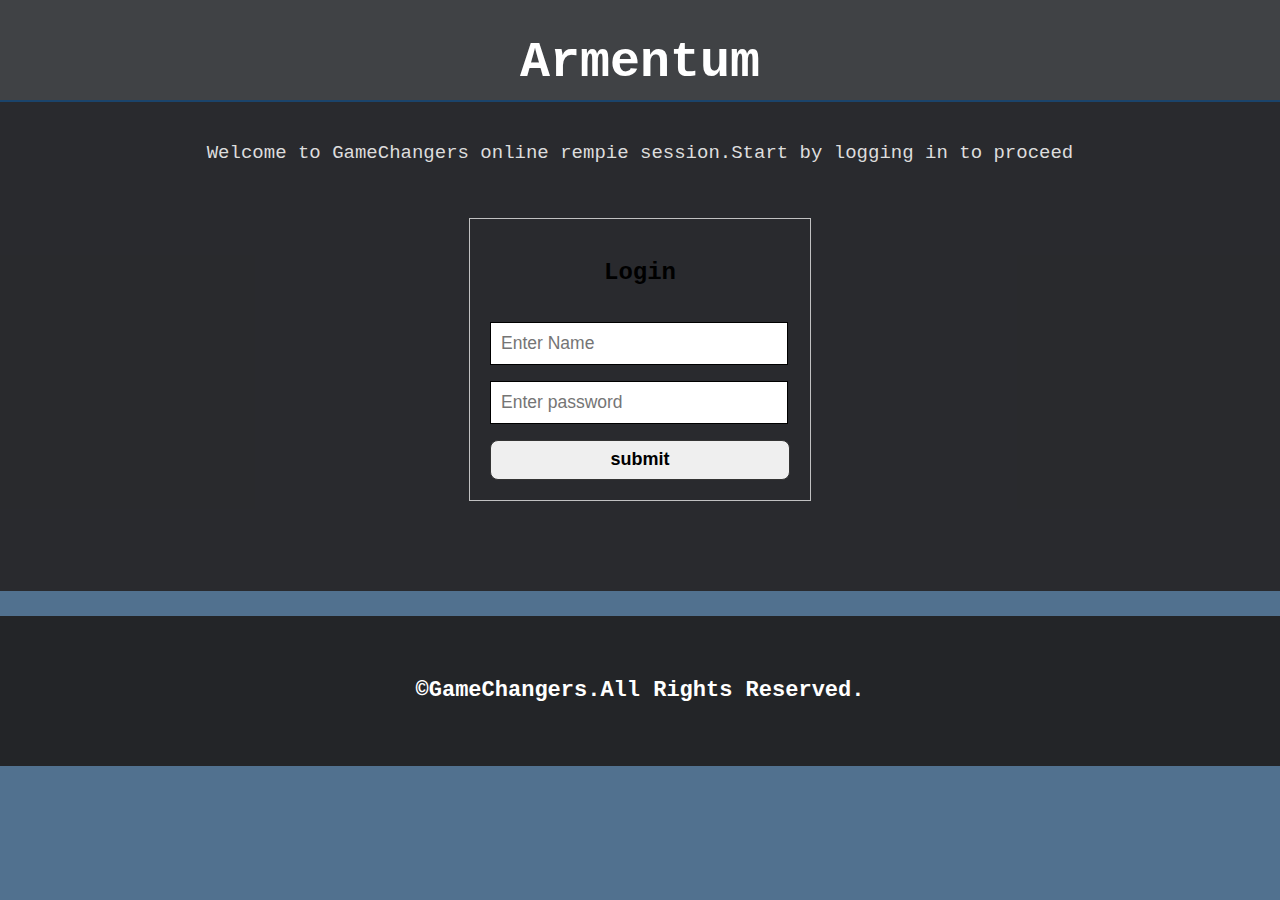
==== index.html @ c2f10909 "Add files via upload" ====
<!DOCTYPE html>
<html lang="en">
<head>
    <meta charset="UTF-8">
    <meta name="viewport" content="width=device-width, initial-scale=1.0">
    <title>Login</title>
    <link rel="stylesheet" href="index.css">
</head>
<body>
    <header>
        <h1>Armentum</h1>
    </header>
    <main>
        <section>
            <span>Welcome to GameChangers online rempie session.Start by logging in to proceed</span>
            <div>
                <h2>Login</h2>
                <input type="text" id="name-login" placeholder="Enter Name">
                <input type="password" id="password" placeholder="Enter password">
                <span id="invalidCredentials" class="hide">Invalid Credentials</span>
                <button onclick="Login()">submit</button>
            </div>
        </section>
    </main>
    <footer>
        <p>&copy;GameChangers.All Rights Reserved.</p>
    </footer>
    <script src="index.js"></script>
</body>
</html>
---- index.css ----
body{
    font-family:'Courier New', Courier, monospace;
    background-color:#0e3a64b8;
    color:#000;
}
body,main nav,main nav ul{
    margin:0;
    padding:0;
}
h1{
    font-size:50px;
    color:white;
}
header{
    width:100%;
    height:100px;
    background-color: #404142f7;
    display:flex;
    justify-content:center;
    border-bottom:2px solid #134574d4;
}
header img{
    height:180px;
}
main section{
    min-height:320px;
    background-color: #28282af7;
    background-repeat:no-repeat;
    background-size:cover;
    background-position:center;
    padding:0;
    margin:0 0 25px 0;
    padding-top:20px;
    padding-bottom:90px;
    display:flex;
    flex-direction:column;
    row-gap:14px;
    justify-content: center;
    align-items:center;
}
section span{
    color:#ddd;
    font-size:19px;
    margin-top:20px;
    margin-bottom:40px;
}
main section div{
    display:flex;
    flex-direction:column;
    row-gap:16px;
    border:1px solid #f4f4f4bf;
    padding:20px;
    width:300px;
}
main section div h2{
    text-align:center;
}
main section div input{
    width:92%;
    padding:10px;
    border:1px solid;
    font-size:17.5px;
}
main section div button{
    height:40px;
    font-weight:bold;
    font-size:18px;
    border-radius:8px;
    border:1px solid #333;
}
#invalidCredentials{
    color:#fff;
    background-color:rgba(199, 61, 61, 0.711);
    text-align:center;
}
.hide{
    display: none;
}
footer{
    background-color: #222324f7;
    color:#fff;
    display:flex;
    justify-content:center;
    align-items:center;
    height:150px;
}
footer p{
    font-weight:bold;
    font-size:22px;
}
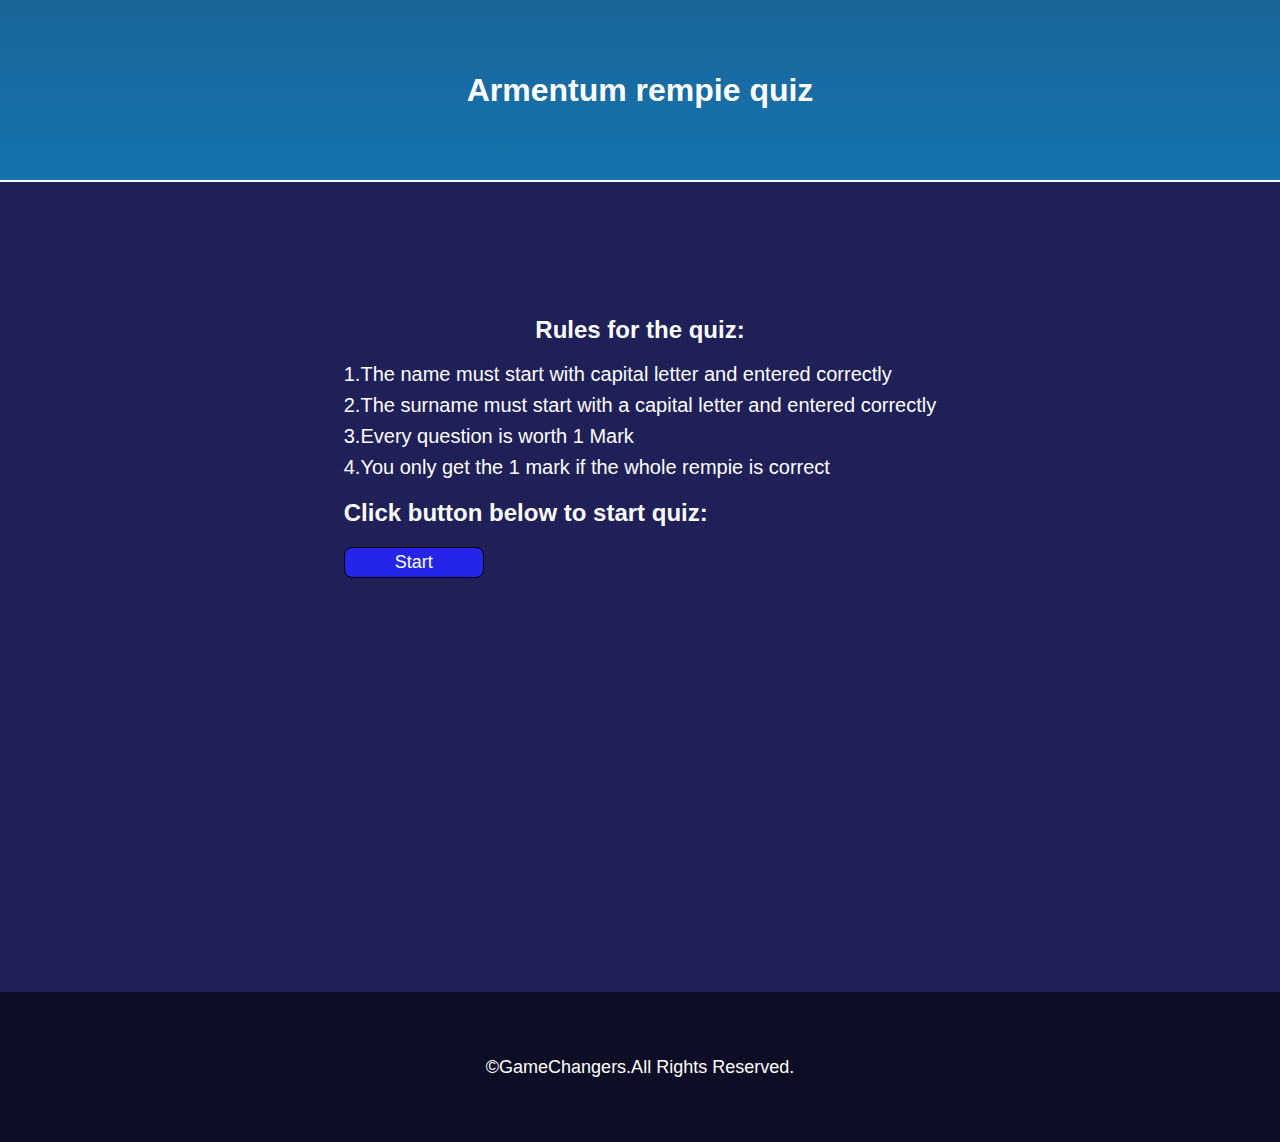
==== commit 25fb79cf: "Update index.html" ====
--- a/index.html
+++ b/index.html
@@ -3,28 +3,61 @@
 <head>
     <meta charset="UTF-8">
     <meta name="viewport" content="width=device-width, initial-scale=1.0">
-    <title>Login</title>
-    <link rel="stylesheet" href="index.css">
+    <title>Quiz</title>
+    <link rel="stylesheet" href="style.css">
 </head>
 <body>
     <header>
-        <h1>Armentum</h1>
+        <h1>Armentum rempie quiz</h1>
     </header>
     <main>
-        <section>
-            <span>Welcome to GameChangers online rempie session.Start by logging in to proceed</span>
-            <div>
-                <h2>Login</h2>
-                <input type="text" id="name-login" placeholder="Enter Name">
-                <input type="password" id="password" placeholder="Enter password">
-                <span id="invalidCredentials" class="hide">Invalid Credentials</span>
-                <button onclick="Login()">submit</button>
+        <div class="quiz-choosing" id="quiz-choosing">
+            <div class="rules">
+                <h2>Rules for the quiz:</h2>
+                <li>1.The name must start with capital letter and entered correctly</li>
+                <li>2.The surname must start with a capital letter and entered correctly</li>
+                <li>3.Every question is worth 1 Mark</li>
+                <li>4.You only get the 1 mark if the whole rempie is correct</li>
             </div>
-        </section>
+            <h2>Click button below to start quiz:</h2>
+            <div class="after-choosing-quiz">
+                <button id="start-quiz">Start</button>
+            </div>
+        </div>
+        <div class="fill-in-quiz hide" id="fill-quiz">
+            <section>
+                <div class="picture">
+                    <span>GameChanger</span>
+                    <img src="" id="photo" alt="photo">
+                </div>
+                <div class="form">
+                    <input type="text" id="personname" placeholder="Name">
+                    <input type="text" id="personsurname" placeholder="Surname">
+                    <select name="place" id="personplace">
+                        <!--The places options will go here-->
+                    </select>
+                    <select name="course" id="personcourse">
+                        <!--The courses options will go here-->
+                    </select>
+                    <input type="number" id="personroom" placeholder="Room number">
+                    <div class="buttons">
+                        <button id="nextPhoto">next</button>
+                        <span id="displayMarks"></span>
+                        <button class="hide" id="submitQuiz">Submit</button>
+                    </div>
+                </div>
+            </section>
+        </div>
+        <div class="marks hide" id="marks">
+            <span id="markObtained"></span>
+            <button id="reviewButton">Review</button>
+        </div>
+        <div class="reviewPage hide" id="reviewPage">
+        </div>
     </main>
-    <footer>
+    <footer id="footer">
         <p>&copy;GameChangers.All Rights Reserved.</p>
     </footer>
-    <script src="index.js"></script>
+    <script src="script.js"></script>
 </body>
-</html>+</html>
--- a/style.css
+++ b/style.css
@@ -0,0 +1,307 @@
+body{
+    font-family:arial;
+    background-color:rgb(32, 32, 89);
+    color:white;
+    margin:0;
+    display:flex;
+    flex-direction:column;
+    height:100%;
+    /* padding-bottom:200px; */
+}
+header{
+    background:linear-gradient(to top,#185c9400,#224e7bbd),url("Armentum-Logo-Blue.jpeg");
+    background-position:center;
+    border-bottom:2px solid white;
+    margin-bottom:0px;
+    display:flex;
+    justify-content: center;
+    align-items: center;
+    background-repeat: no-repeat;
+    background-attachment: fixed;
+    background-size: cover;
+    height:180px;
+}
+
+header,main{
+    display:flex;
+    justify-content: center;
+}
+.quiz-choosing{
+    margin-top:-300px;
+}
+main{
+    width:100%;
+    min-height:810px;
+    display:flex;
+    flex-direction:column;
+    align-items: center;
+    flex:1;
+}
+.rules h2{
+    text-align: center;
+}
+.rules li{
+    list-style:none;
+    font-size:20px;
+    margin-bottom:8px;
+}
+.fill-in-quiz section{
+    display:flex;
+    justify-content: center;
+    background-color: #10436a65 ;
+    border:2px solid #10605e5d;
+    padding:30px 20px 30px 20px;
+    margin:0;
+    border-radius:18px;
+    max-width:700px;
+}
+.fill-in-quiz{
+    display: flex;
+    justify-content: center;
+    width:100%;
+    margin:40px 0 40px 0;
+    padding:0;
+}
+.picture span{
+    font-family: impact;
+    font-weight:bold;
+    font-size:52px;
+}
+.fill-in-quiz .form,.picture{
+    display:flex;
+    flex-direction:column;
+}
+.fill-in-quiz .form{
+    max-width:500px;
+    padding-top:69px;
+    row-gap:10px;
+}
+.labels{
+    display:flex;
+    flex-direction:column;
+    align-items: right;
+}
+.after-choosing-quiz{
+    /* display:flex;
+    justify-content:center; */
+    width:200px;
+    margin-top:20px;
+}
+.after-choosing-quiz button{
+    background-color:rgb(37, 37, 234);
+    color:white;
+    width:140px;
+    border:1px solid #000;
+    padding:4px;
+    font-size:18px;
+    border-radius:8px;
+}
+
+
+.fill-in-quiz input{
+    margin-left:20px;
+    height:20px;
+    padding:10px;
+    font-size:20px;
+    border-radius:7px;
+}
+.fill-in-quiz select{
+    max-width:400px;
+    margin-left:20px;
+    height:28px;
+    padding:2px;
+    font-size:18px;
+    border-radius:4px;
+}
+.fill-in-quiz img{
+    max-width:300px;
+}
+.fill-in-quiz .buttons{
+    margin-top:19px;
+    margin-left:14px;
+    border-top-right-radius:10px;
+    border-top-left-radius:10px;
+}
+.fill-in-quiz button{
+    border:1px solid #000;
+    width:100px;
+    font-size:19px;
+    font-weight:bold;
+    color:rgb(230, 230, 236);
+    height:30px;
+    border-radius:6px;
+    background-color:#085fe1;
+    margin-left:6px;
+}
+
+.marks{
+    background-color:rgba(32, 131, 218, 0.592);
+    width:400px;
+    border-radius:10px;
+    border:1px solid #fffcfca8;
+    height:200px;
+    color:#eeeded;
+    text-align: center;
+    display:flex;
+    flex-direction:column;
+    align-items:center;
+    justify-content:center;
+}
+.marks span{
+    font-size:20px;
+    font-weight:bold;
+    display:block;
+    margin-bottom:14px;
+}
+.marks button{
+    background-color:rgba(121, 205, 37, 0.862);
+    width:120px;
+    border-radius:8px;
+    font-weight:bold;
+    color:rgb(25, 25, 25);
+    height:40px;
+    font-weight:bold;
+    font-size:19px;
+    border:1px solid #333;
+}
+#displayMarks{
+    font-style: italic;
+    font-weight:bold;
+    font-size:19px;
+    margin-left:20px;
+}
+.reviewPage{
+    background-color:#ffffff84;
+    color:#000;
+    margin-top:40px;
+    margin-bottom:200px;
+    border-radius:9px;
+}
+.reviewPage figure img{
+    width:200px;
+}
+.reviewPage figure{
+    display:flex;
+    column-gap:10px;
+}
+.reviewPage div:last-child{
+    border:none;
+    padding:none;
+}
+.reviewPage .firstRowReview div,.reviewPage .secondRowReview div,.reviewPage .thirdRowReview div{
+    border:1px solid #000;
+    border-radius:10px;
+    padding:11px;
+    max-width:510px;
+    margin:10px;
+    display:inline-block;
+}
+.reviewPage h2{
+    text-align:center;
+    font-family:Arial, Helvetica;
+    color:#000;
+    font-weight:bold;
+    font-size:30px;
+    border-bottom:3px solid #000;
+}
+.firstRowReview,.secondRowReview,.thirdRowReview{
+    display:flex;
+    align-items:center;
+}
+.start-again-button button{
+    width:200px;
+    height:50px;
+    font-weight:bold;
+    font-size:20px;
+    border:1px solid #393737;
+    margin:10px;
+    color:#ffffffdc;
+    background-color:rgba(59, 59, 231, 0.902);
+}
+.reviewPage figure figcaption{
+    display:flex;
+    flex-direction:column;
+    row-gap:8px;
+}
+.reviewPage figure figcaption span{
+    font-size:18px;
+}
+.hide{
+    display:none;
+}
+footer{
+    display:flex;
+    align-items: center;
+    justify-content: center;
+    font-size:18px;
+    background-color: #00000091;
+    height:150px;
+}
+
+
+@media (max-width:1185px){
+    .firstRowReview,.secondRowReview,.thirdRowReview{
+        display:flex;
+        flex-direction:column;
+    }
+}
+@media (max-width: 768px) {
+    header {
+        height: 120px;
+    }
+    
+    .fill-in-quiz section {
+        width: 95%;
+    }
+    
+    .fill-in-quiz input, .fill-in-quiz select {
+        font-size: 14px;
+    }
+    
+    .marks {
+        width: 90%;
+    }
+}
+@media (max-width:602px){
+    .reviewPage figure{
+        display:flex;
+        flex-direction:column;
+    }
+    .reviewPage .firstRowReview div,.reviewPage .secondRowReview div,.reviewPage .thirdRowReview div{
+        width:94%;
+    }
+}
+@media (max-width:770px){
+    .fill-in-quiz section{
+        display:flex;
+        flex-direction:column;
+        row-gap:10px;
+        align-items:center;
+        justify-content: center;
+        max-width:400px;
+    }
+    .fill-in-quiz section .form{
+        display:flex;
+        flex-direction:column;
+        margin:0;
+        padding:0;
+    }
+}
+@media (max-width: 480px) {
+    header {
+        height: 100px;
+    }
+    
+    .fill-in-quiz section {
+        padding: 15px;
+    }
+    
+    .fill-in-quiz input, .fill-in-quiz select {
+        font-size: 12px;
+    }
+    
+    .marks {
+        width: 100%;
+        padding: 10px;
+    }
+}
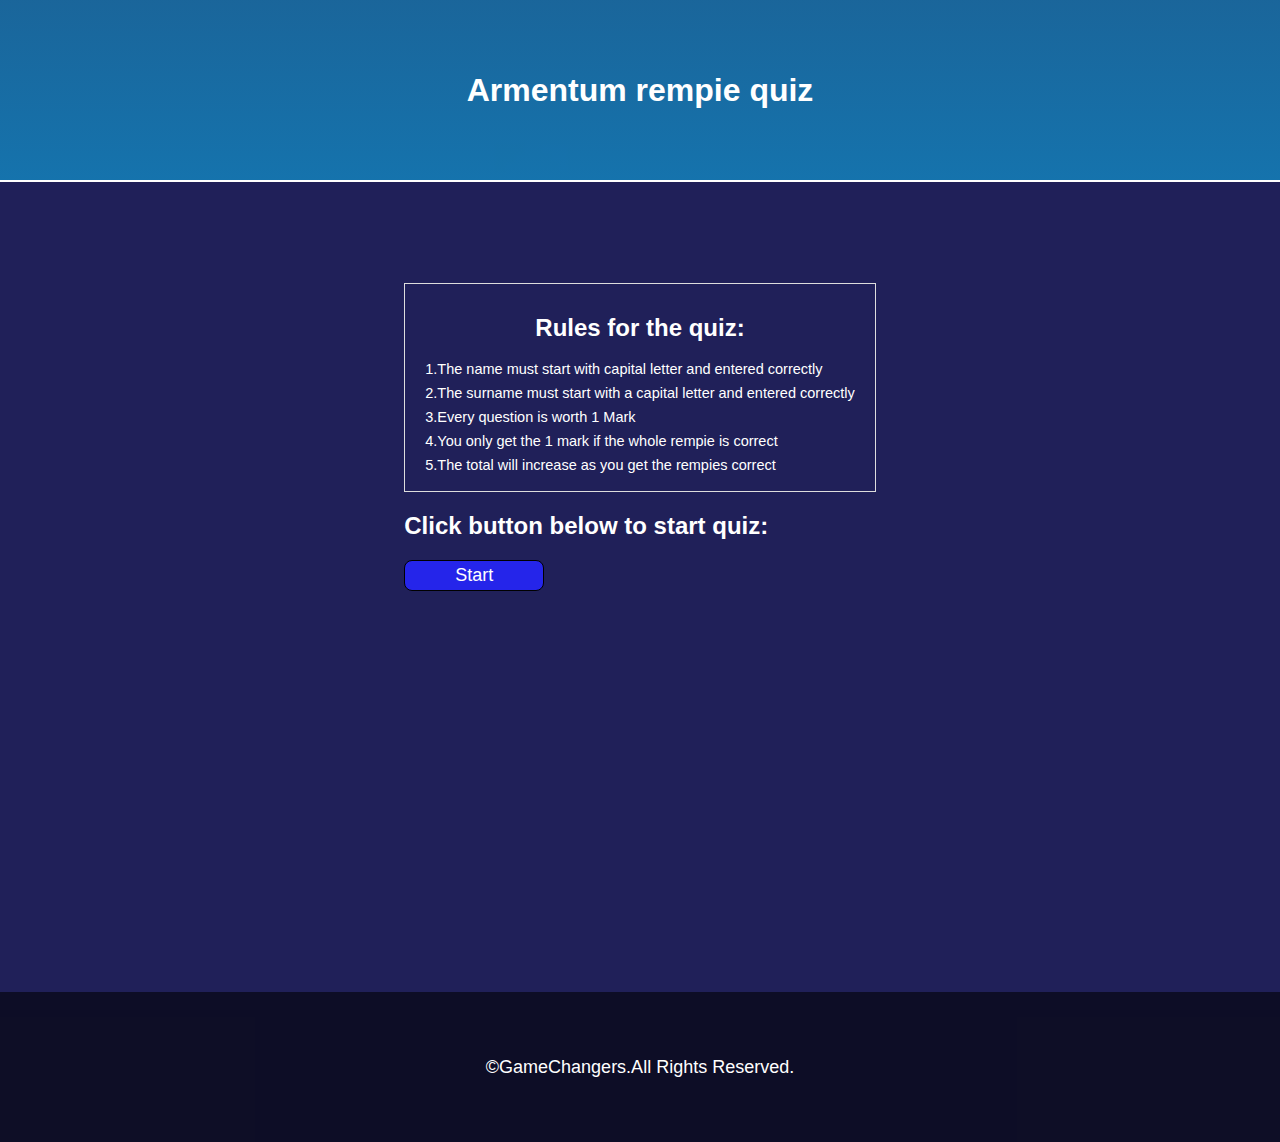
==== commit d6cf446a: "Update index.html" ====
--- a/index.html
+++ b/index.html
@@ -18,6 +18,7 @@
                 <li>2.The surname must start with a capital letter and entered correctly</li>
                 <li>3.Every question is worth 1 Mark</li>
                 <li>4.You only get the 1 mark if the whole rempie is correct</li>
+                <li>5.The total will increase as you get the rempies correct</li>
             </div>
             <h2>Click button below to start quiz:</h2>
             <div class="after-choosing-quiz">
--- a/style.css
+++ b/style.css
@@ -40,9 +40,13 @@
 .rules h2{
     text-align: center;
 }
+.rules{
+    padding:10px 20px 10px 20px;
+    border:1px solid #ddd;
+}
 .rules li{
     list-style:none;
-    font-size:20px;
+    font-size:14.5px;
     margin-bottom:8px;
 }
 .fill-in-quiz section{
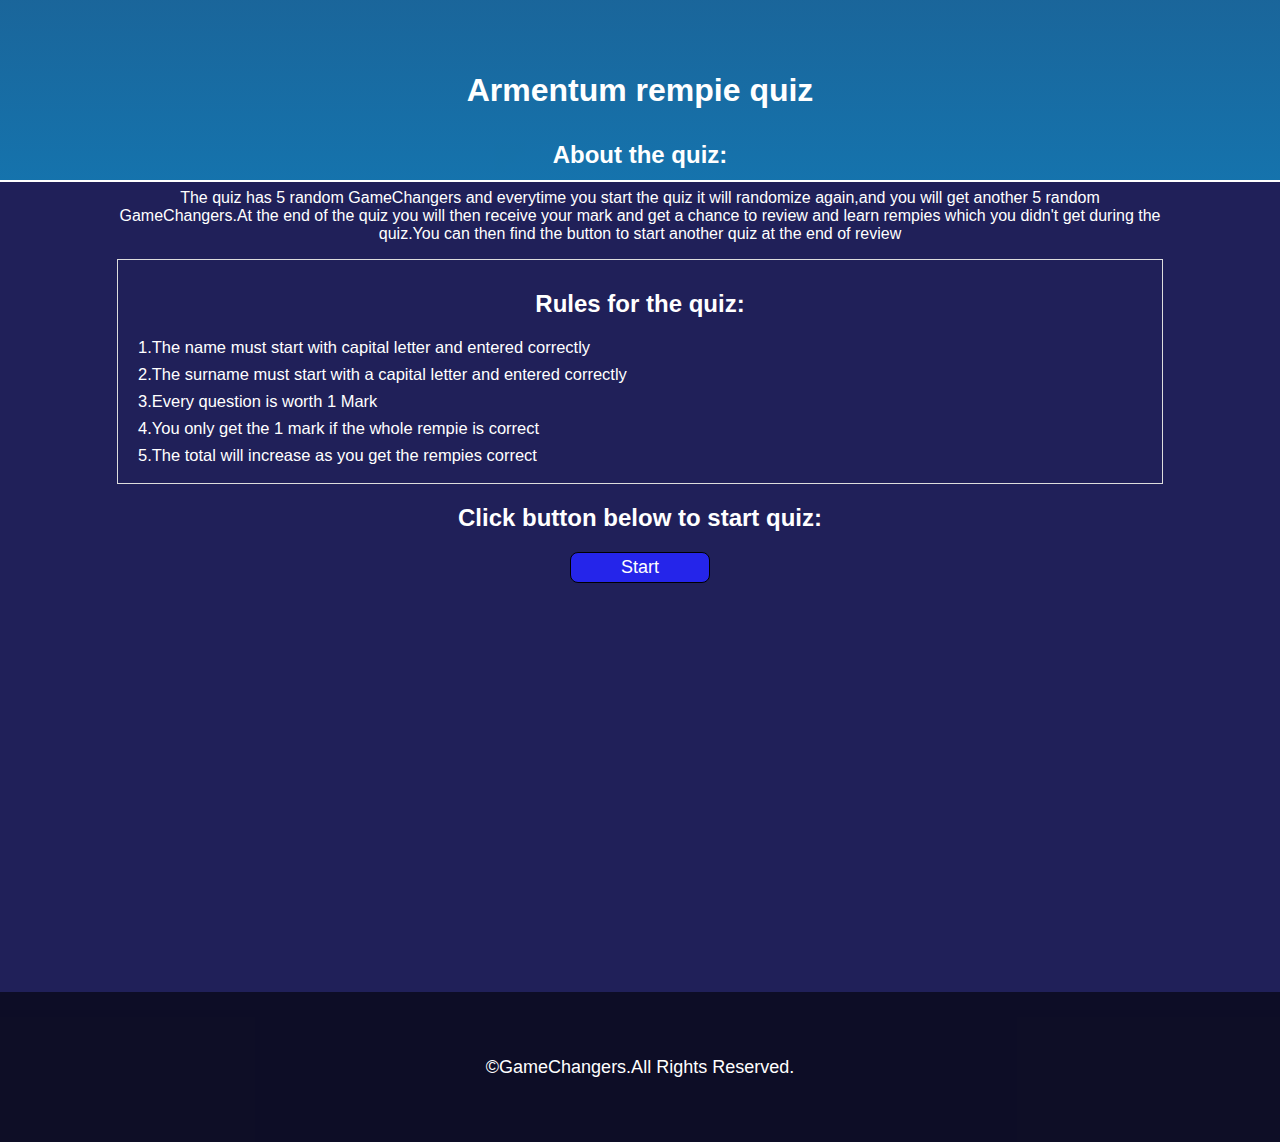
==== commit 3f79ac7b: "Update index.html" ====
--- a/index.html
+++ b/index.html
@@ -12,6 +12,8 @@
     </header>
     <main>
         <div class="quiz-choosing" id="quiz-choosing">
+            <h2 class="about">About the quiz:</h2><!--Changes-->
+            <p class="about-p">The quiz has 5 random GameChangers and everytime you start the quiz it will randomize again,and you will get another 5 random GameChangers.At the end of the quiz you will then receive your mark and get a chance to review and learn rempies which you didn't get during the quiz.You can then find the button to start another quiz at the end of review</p>
             <div class="rules">
                 <h2>Rules for the quiz:</h2>
                 <li>1.The name must start with capital letter and entered correctly</li>
--- a/style.css
+++ b/style.css
@@ -37,7 +37,7 @@
     align-items: center;
     flex:1;
 }
-.rules h2{
+h2{
     text-align: center;
 }
 .rules{
@@ -46,7 +46,7 @@
 }
 .rules li{
     list-style:none;
-    font-size:14.5px;
+    font-size:16.5px;
     margin-bottom:8px;
 }
 .fill-in-quiz section{
@@ -86,9 +86,9 @@
     align-items: right;
 }
 .after-choosing-quiz{
-    /* display:flex;
-    justify-content:center; */
-    width:200px;
+    display:flex;
+    justify-content:center;
+    width:100%;
     margin-top:20px;
 }
 .after-choosing-quiz button{
@@ -241,7 +241,20 @@
     background-color: #00000091;
     height:150px;
 }
-
+.about{
+    margin-top:-150px;
+}
+button{
+    cursor:pointer;
+}
+.about-p{
+    text-align:center;
+}
+@media (min-width:1046px){
+    .about-p{
+        width:1046px;
+    }
+}
 
 @media (max-width:1185px){
     .firstRowReview,.secondRowReview,.thirdRowReview{
